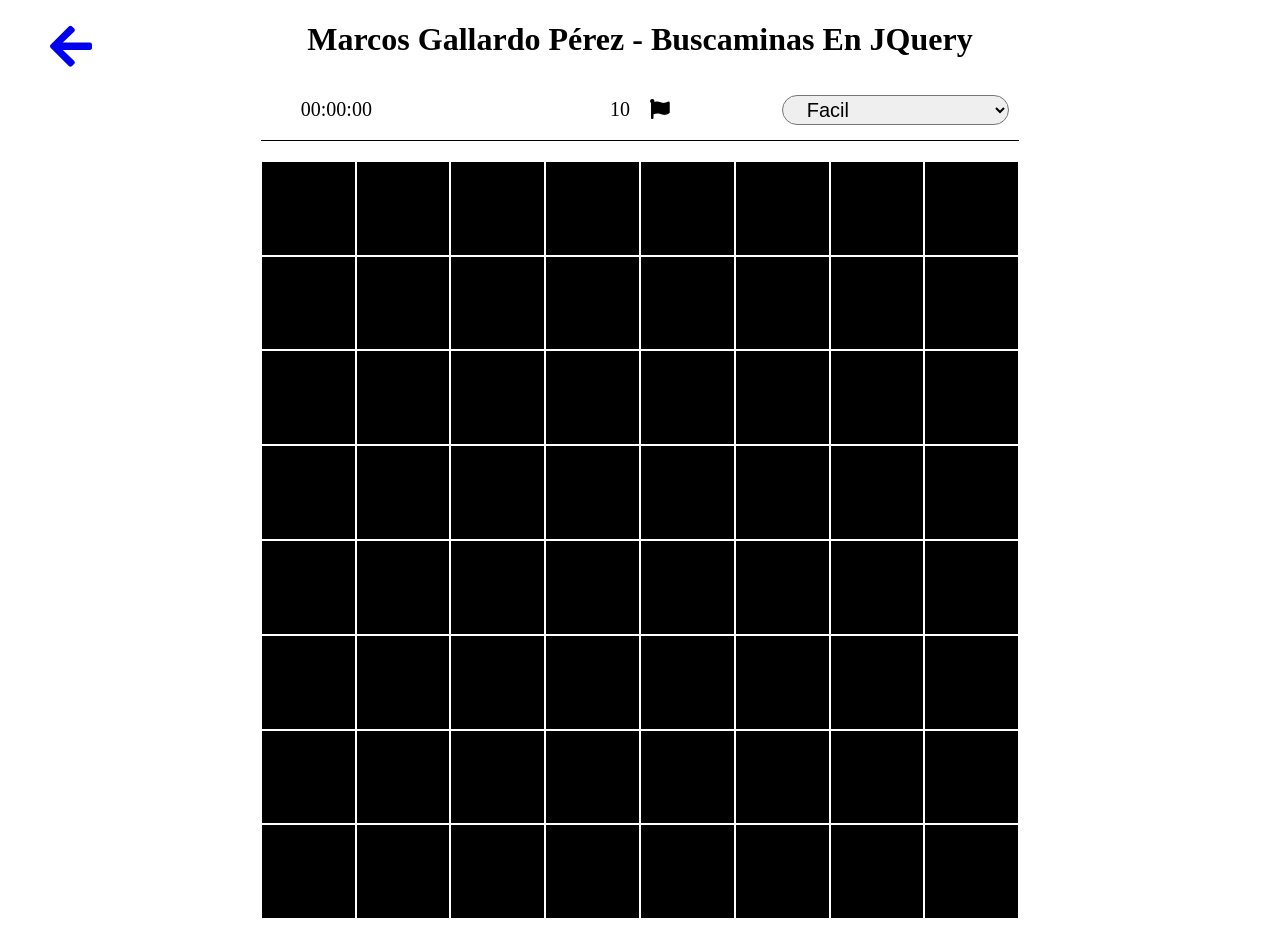
==== buscaminas.html @ 1b05570f "Version alpha Buscaminas" ====
<!DOCTYPE html>
<html lang="es">

<head>
    <meta charset="UTF-8">
    <meta name="viewport" content="width=device-width, initial-scale=1.0">
    <meta http-equiv="X-UA-Compatible" content="ie=edge">
    <meta name="author" content="Marcos Gallardo Pérez">
    <script src="https://code.jquery.com/jquery-3.3.1.min.js" integrity="sha256-FgpCb/KJQlLNfOu91ta32o/NMZxltwRo8QtmkMRdAu8="
        crossorigin="anonymous"></script>
    <script src="js/velocity.js"></script>
    <script src="js/ui.js"></script>
    <script src="js/buscaminas.js"></script>
    <script src="js/main.js"></script>
    <link rel="stylesheet" href="css/estilo.css">
    <link rel="stylesheet" href="https://use.fontawesome.com/releases/v5.6.3/css/all.css" integrity="sha384-UHRtZLI+pbxtHCWp1t77Bi1L4ZtiqrqD80Kn4Z8NTSRyMA2Fd33n5dQ8lWUE00s/"
        crossorigin="anonymous">
    <title>Buscaminas</title>
</head>

<body>
    <noscript>Para el correcto funcionamiento de la página es necesario tener activado Javascript</noscript>
    <span id="undo"><a href="../../../1.Cliente/Tema7/BuscaminasConJQuery/index.html"><i class="fas fa-arrow-left"></i></a></span>
    <h1>Marcos Gallardo Pérez - Buscaminas En JQuery</h1>

    <div class="entornoJuego">
        <header>
            <div class="Reloj"><span id="horas">00</span>:<span id="minutos">00</span>:<span id="segundos">00</span></div>
            <div class="Banderas"><span id="numBanderas">0</span><span><i class="fas fa-flag"></i></span></div>
            <div class="Dificultad">
                <select name="dificultad" id="dificultad">
                    <option value="Facil">Facil</option>
                    <option value="Medio">Medio</option>
                    <option value="Dificil">Dificil</option>
                </select>
            </div>
        </header>
        <div class="Tablero"></div>
    </div>
    <div class="Reinicia"><i class="fas fa-undo-alt"></i></div>
</body>

</html>
---- css/estilo.css ----
h1,
h2,
p {
    text-align: center;
}



#undo {
    position: absolute;
    font-size: 3em;
    top: 20px;
    left: 50px;

}

.entornoJuego {
    width: 60%;
    display: flex;
    flex-flow: column;
    margin: 0 auto;
}

.entornoJuego>header {
    position: sticky;
    display: flex;
    justify-content: center;
    background: rgba(255, 255, 255, 0.9);
    height: 50px;
    padding: 5px 15px;
    top: 0.25px;
    align-items: center;
    border-bottom: 1px solid black;
    z-index: 99;
}

.Dificultad {
    position: absolute;
    width: 30%;
    right: 10px;
}

.Reloj {
    position: absolute;
    font-size: 20px;
    left: 40px;
}

.Banderas {
    margin: 40px;
    font-size: 20px;
}

.Banderas span {
    margin: 10px;
}

.entornoJuego select {
    border-radius: 20px;
    padding: 0 20px;
    height: 30px;
    width: 100%;
    font-size: 20px;
}

.Tablero {
    width: 100%;
    margin: 20px auto;
    position: relative;
}

.Tablero>div {
    display: grid;
    width: 100%;
}

.casillaBuscamina {
    background: black;
    border: 1px solid white;
    text-align: center;
    display: flex;
    justify-content: center;
    align-items: center;
}

.casillaBuscamina span {
    font-size: 20px;
    
}


.Reinicia {
    display: none;
    position: fixed;
    right: 50px;
    bottom: 50px;
    font-size: 100px;
    /* transition-duration: 1s; */
}

.Reinicia:hover {
    transition-duration: 2s;
    transform: rotate(-360deg);
}

.mensajeVictoria {
    position: absolute;
    background: rgba(255, 255, 255, 0.7);
    top: 50%;
    left: 50%;
    transform: translate(-50%, -50%);
    font-size: 50px;
}

.casillaDescubierta{
    background-color: white;
    border: 1px solid black;
    text-align: center;
    display: flex;
    justify-content: center;
    align-items: center;
    transition: 1s; 
    transform-style: preserve-3d;
    background-size: cover;
}
.casillaMarcada{
    background: url('../img/bandera.png');
    background-size: cover;
    border: 1px solid white;
    text-align: center;
    display: flex;
    justify-content: center;
    align-items: center;
}

@-webkit-keyframes animacion{
    50%{
        transform: translate(-10%,-10%);
        *transform: rotateY(180deg);
        *transform: rotateX(180deg);
        *transform: rotateZ(180deg);
        
    }
    100%{
        transform: translate(0,0);
        transform: scale(1);
        transform: rotateY(0deg);
        transform: rotateX(0deg);
        transform: rotateZ(0deg);
    }
}

.scale-animation{
    animation: scale-animation 1s;
}

@-webkit-keyframes scale-animation{
    50%{
        transform: scale(1.5);
    }
    100%{
        transform: scale(1);
        
    }
}
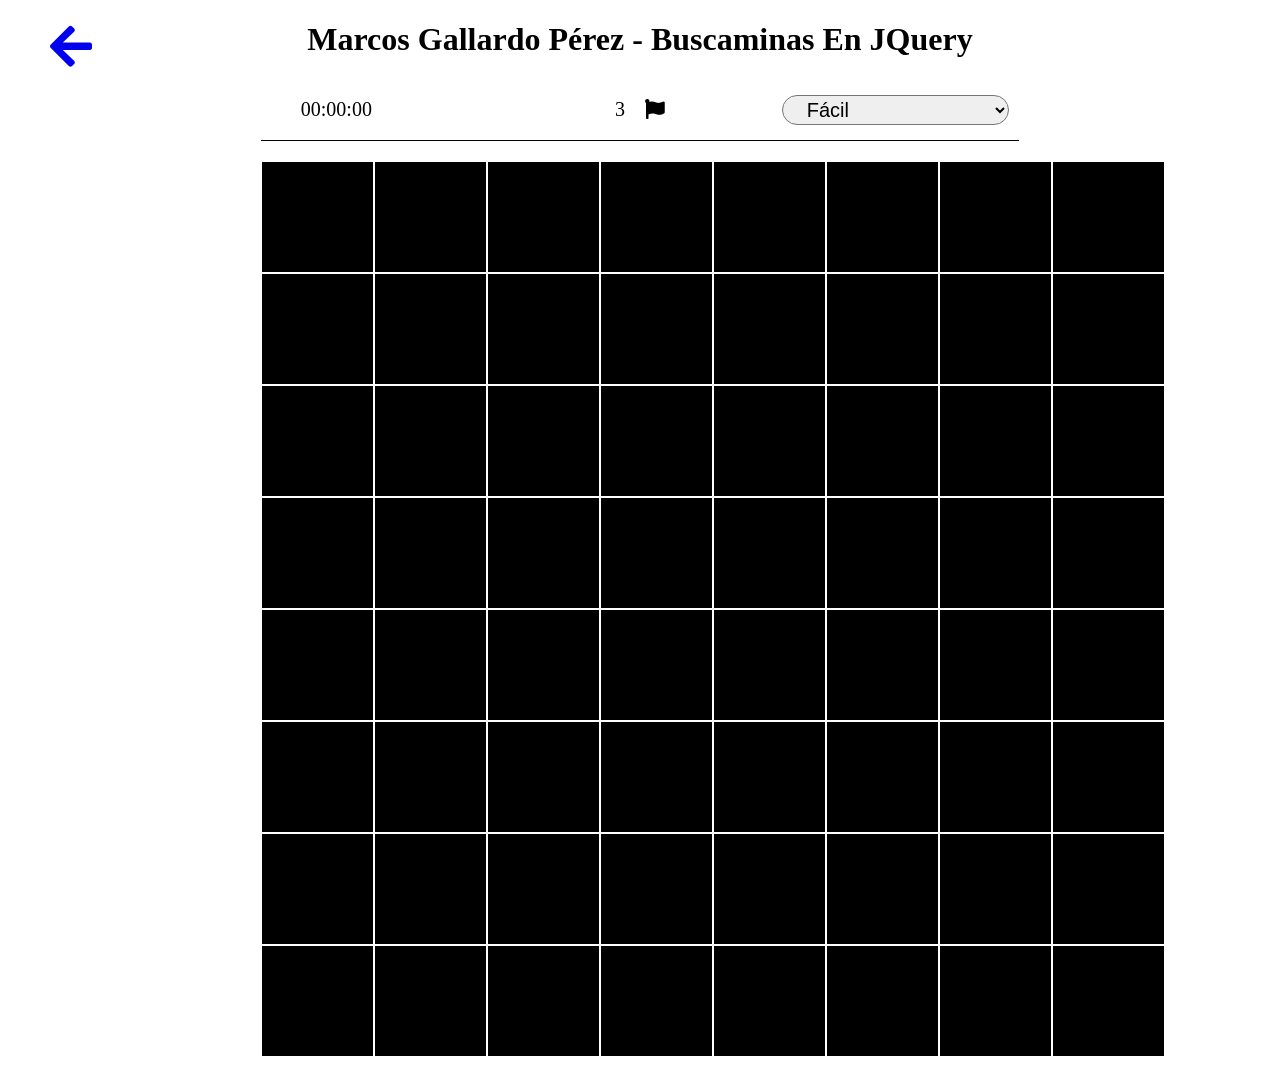
==== commit f5cd966d: "primera subida" ====
--- a/buscaminas.html
+++ b/buscaminas.html
@@ -8,8 +8,7 @@
     <meta name="author" content="Marcos Gallardo Pérez">
     <script src="https://code.jquery.com/jquery-3.3.1.min.js" integrity="sha256-FgpCb/KJQlLNfOu91ta32o/NMZxltwRo8QtmkMRdAu8="
         crossorigin="anonymous"></script>
-    <script src="js/velocity.js"></script>
-    <script src="js/ui.js"></script>
+    <script src="js/jquery-ui.js"></script>
     <script src="js/buscaminas.js"></script>
     <script src="js/main.js"></script>
     <link rel="stylesheet" href="css/estilo.css">
@@ -29,9 +28,9 @@
             <div class="Banderas"><span id="numBanderas">0</span><span><i class="fas fa-flag"></i></span></div>
             <div class="Dificultad">
                 <select name="dificultad" id="dificultad">
-                    <option value="Facil">Facil</option>
+                    <option value="Fácil">Fácil</option>
                     <option value="Medio">Medio</option>
-                    <option value="Dificil">Dificil</option>
+                    <option value="Difícil">Difícil</option>
                 </select>
             </div>
         </header>
--- a/css/estilo.css
+++ b/css/estilo.css
@@ -113,14 +113,13 @@
 }
 
 .casillaDescubierta{
-    background-color: white;
     border: 1px solid black;
-    text-align: center;
-    display: flex;
-    justify-content: center;
-    align-items: center;
-    transition: 1s; 
-    transform-style: preserve-3d;
+    *text-align: center;
+    *display: flex;
+    *justify-content: center;
+    *align-items: center;
+    *transition: 1s; 
+    *transform-style: preserve-3d;
     background-size: cover;
 }
 .casillaMarcada{
@@ -133,7 +132,7 @@
     align-items: center;
 }
 
-@-webkit-keyframes animacion{
+@keyframes animacion{
     50%{
         transform: translate(-10%,-10%);
         *transform: rotateY(180deg);
@@ -153,8 +152,11 @@
 .scale-animation{
     animation: scale-animation 1s;
 }
+.colorAnimation{
+    animation: colorAnimation 0.5s;
+}
 
-@-webkit-keyframes scale-animation{
+@keyframes scale-animation{
     50%{
         transform: scale(1.5);
     }
@@ -162,4 +164,16 @@
         transform: scale(1);
         
     }
+}
+@keyframes colorAnimation{
+    0%{
+        background: purple;
+    }
+    95%{
+        background: purple;
+    }
+    100%{
+        background: black;
+        
+    }
 }
